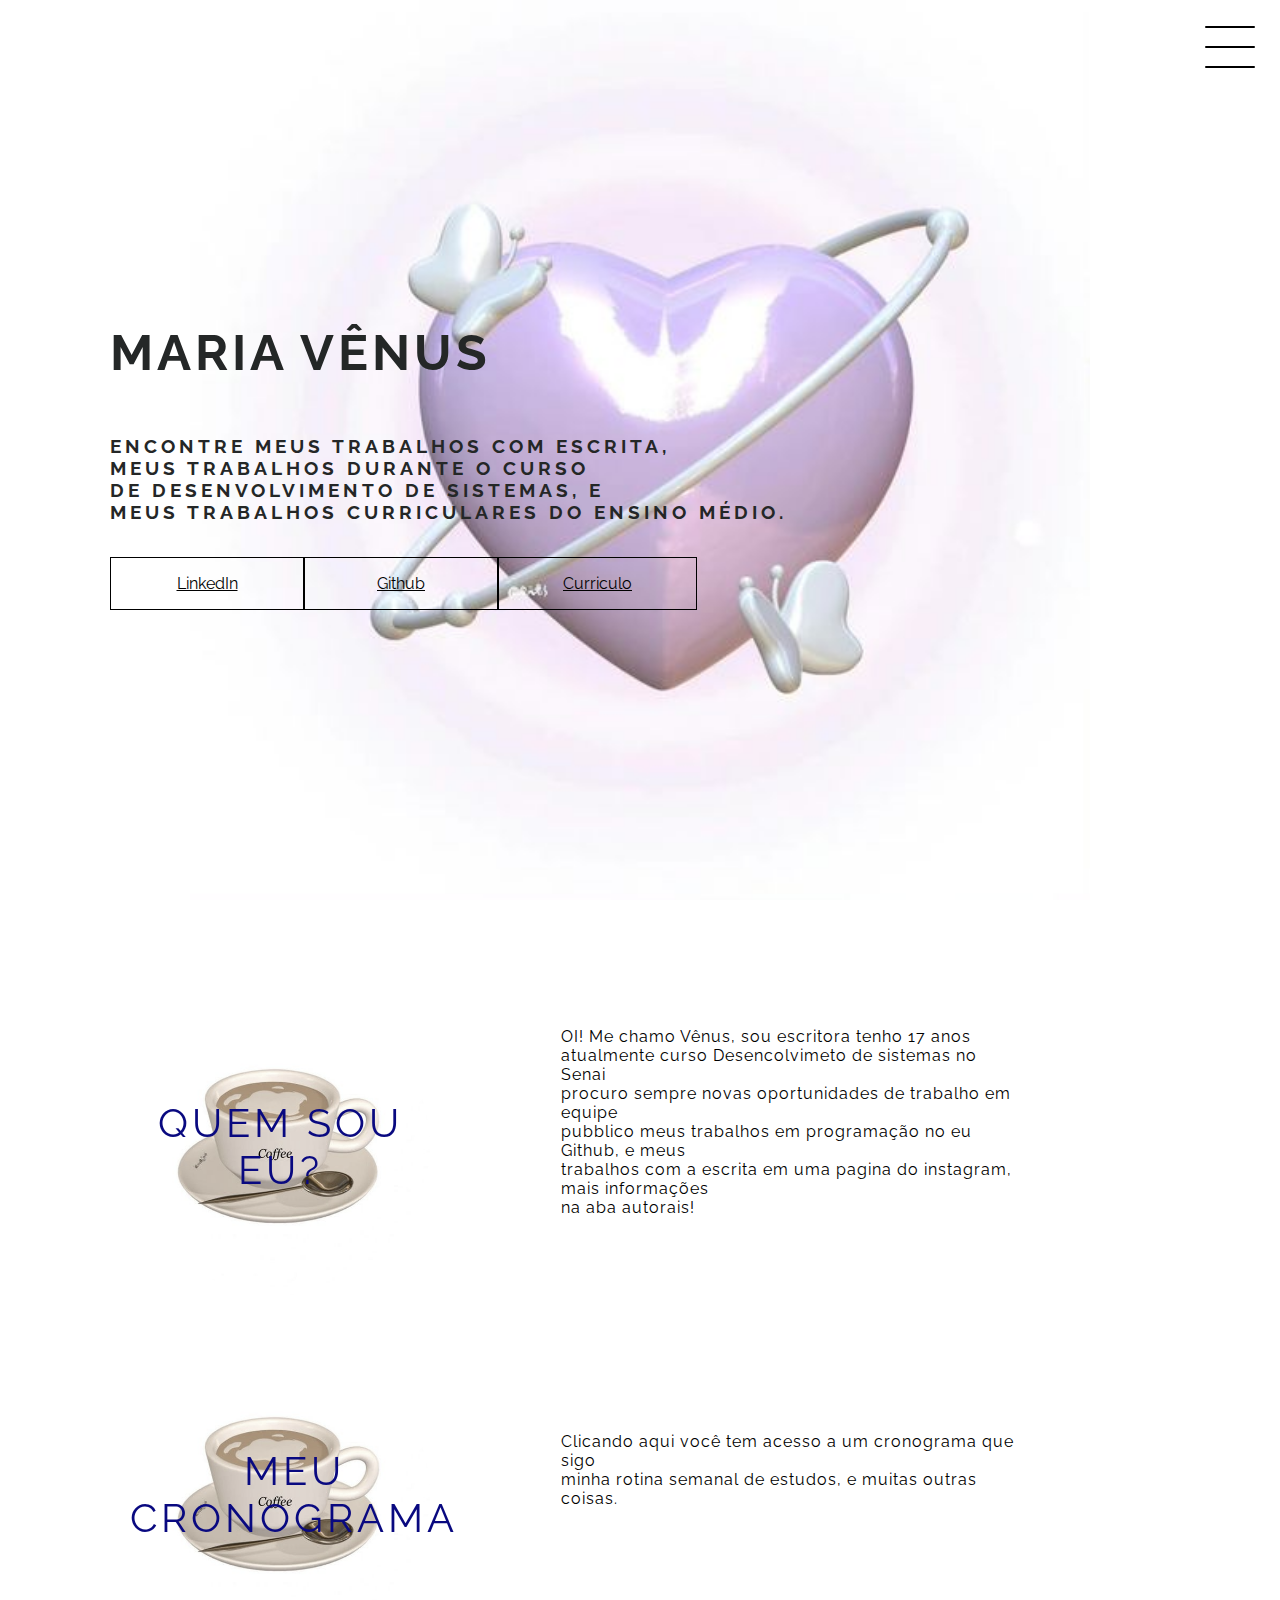
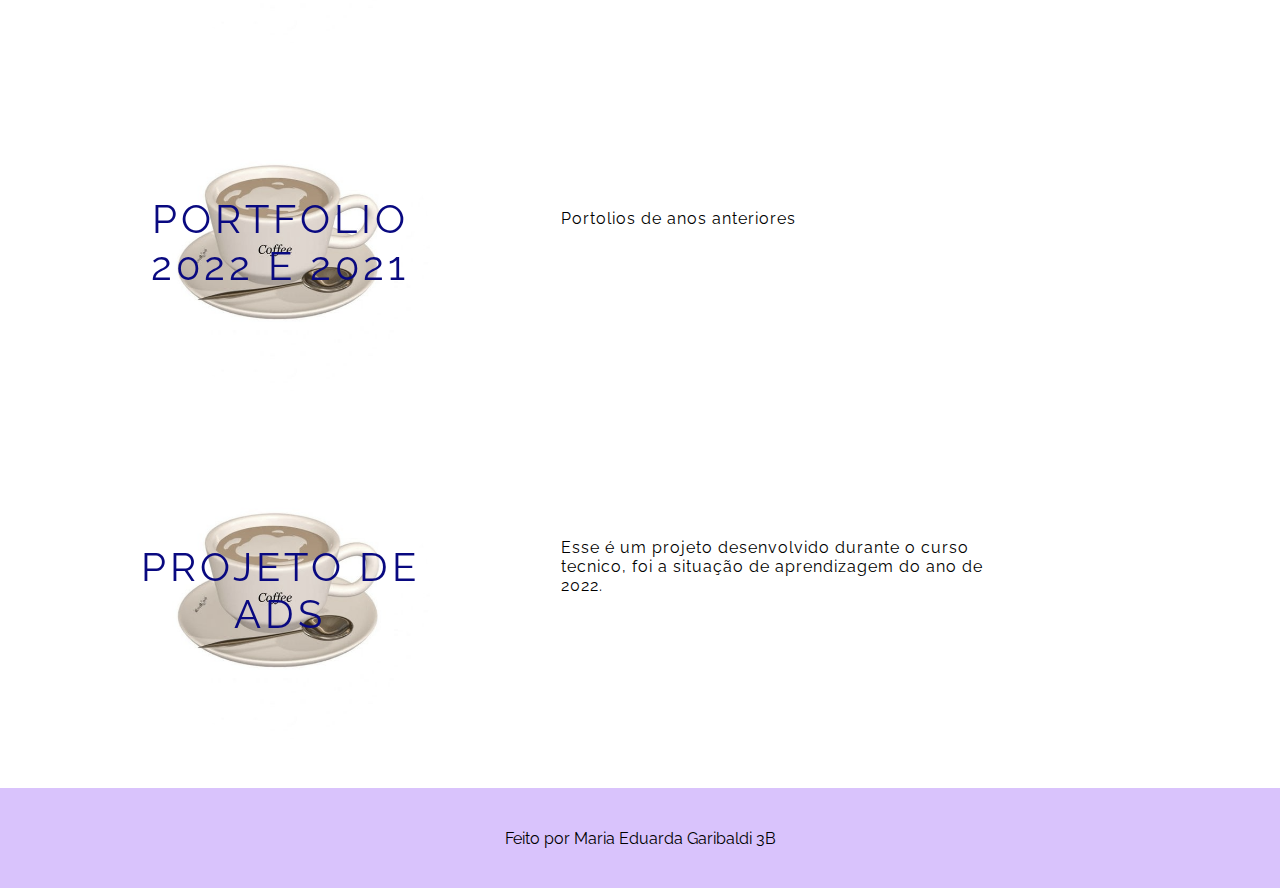
==== index.html @ 9e5c7d55 "Add files via upload" ====
<!DOCTYPE html>
<html lang="en">
<head>
    <meta charset="UTF-8">
    <meta http-equiv="X-UA-Compatible" content="IE=edge">
    <meta name="viewport" content="width=device-width, initial-scale=1.0">
    <title>Portfolio</title>
    <link rel="stylesheet" href="style.css">
   <link rel="shortcut icon" href="gati.png" type="image/x-icon">
</head>
<body>
   <header class="header-container">
    <div class="header">
       <div class="checkbox.container">
        <div class="checkbox-wrapper">
            <input type="checkbox" id="toggle">
            <label class="checkbox" for="toggle">
                <div class="trace"></div>
                <div class="trace"></div>
                <div class="trace"></div>
            </label>
            <div class="menu"></div>
            <nav class="menu-items">
                <ul>
                    <li>
                    <a href="index.html">Home</a>
                    </li>
                    <li>
                        <a href="trabalhos.html">Autorais</a>
                    </li>
                    <li>
                        <a href="natureza.html">Ciências da natureza</a>
                    </li>
                    <li>
                        <a href="humanas.html">Ciências humanas</a>
                    </li>
                    <li>
                        <a href="linguagens.html">Linguagens</a>
                    </li>
                    <li>
                        <a href="matematica.html">Matemática</a>
                    </li>
                    <li>
                        <a href="tecnico.html">ADS</a>
                    </li>
                </ul>
            </nav>
        </div>

       </div>
    
       </div>
<h1>Maria Vênus</h1>
<h3> Encontre meus trabalhos com escrita,<br> meus trabalhos durante o curso<br> de desenvolvimento de sistemas, e<br> 
    Meus trabalhos curriculares do ensino médio.
   </h3>
   <div class="social-media">
    <a href="https://www.linkedin.com/in/maria-eduarda-garibaldi-da-cruz-356b55223/">LinkedIn</a>
    <a href="https://github.com/venous666">Github</a>
    <a href="https://www.canva.com/design/DAFjjfFxej4/xBbkwduKKBiIYEvQN_GKgA/edit?utm_content=DAFjjfFxej4&utm_campaign=designshare&utm_medium=link2&utm_source=sharebutton">Curriculo    </a>
   </div>
   </header>
   <main class="container">
    <div class="card-container">
        <div class="card">
            <div class="card-wrapper">
                <a href="#">Quem sou eu?</a>
                <p>confere ai!</p>
            </div>
        </div>
        <div class="card-text1">
           OI! Me chamo Vênus, sou escritora tenho 17 anos<br>
           atualmente curso Desencolvimeto de sistemas no Senai<br>
           procuro sempre novas oportunidades de trabalho em equipe<br>
           pubblico meus trabalhos em programação no eu Github, e meus<br>
           trabalhos com a escrita em uma pagina do instagram, mais informações<br>
           na aba autorais! 
        </div>
        
    </div>
    <div class="card-container">
        <div class="card">
            <div class="card-wrapper">
                <a href="cronograma.html">Meu cronograma</a>
                <p>confere ai!</p>
            </div>
        </div>
        <div class="card-text2">
            Clicando aqui você tem acesso a um cronograma que sigo<br>
            minha rotina semanal de estudos, e muitas outras coisas.    
        </div>
    </div>
    <div class="card-container">
        <div class="card">
            <div class="card-wrapper">
                <a href="https://linktr.ee/venuslindinha">Portfolio 2022 e 2021</a>
                <p>confere ai!</p>
            </div>
        </div>
        <div class="card-text3">
            Portolios de anos anteriores
        </div>
        
    </div>
    <div class="card-container">
        <div class="card">
            <div class="card-wrapper">
                <a href="https://barcopoggers.netlify.app/">Projeto de ADS</a>
                <p>confere ai!</p>
            </div>
        </div>
        <div class="card-text4">
            Esse é um projeto desenvolvido durante o curso tecnico, foi a situação de aprendizagem do ano de 2022.
        </div>
   </main>
   <footer class="footer">
       Feito por Maria Eduarda Garibaldi 3B
   </footer>

   

   
    
</body>
</html>
---- style.css ----
@import url('https://fonts.googleapis.com/css2?family=Raleway:ital,wght@1,100;1,200&display=swap');

body{
  margin: 0;
  padding: 0;
  font-family: 'Raleway', sans-serif;
  color: rgb(36, 39, 39);
}
.header-container{
  height: 100vh;
  width: 100vw;
  background-color: #ffffff;
  background-image: url('coracao.jpg');
  background-repeat: no-repeat;
  background-position: center;
  background-size: contain;
  display: flex;
  flex-direction: column;
  justify-content: center;
  align-items: flex-start;
  box-sizing: border-box;
  padding: 0 110px;
  position: relative;

}
h1{
  font-size: 50px;
  text-transform: uppercase;
  letter-spacing: 4px;
}
h3{
  text-transform: uppercase;
  letter-spacing: 4px; 
}

.social-media{
  margin-top: 1rem;
  display: flex;
}
.social-media a{
  color: black;
  padding: 1rem 4rem;
  border: 1px solid black;
  min-width: 4rem;
  display: flex;
  align-items: center;
  justify-content: center;
  transition: .5s ease-in-out;
}
.social-media a:hover{
  background-color: aliceblue;
}

.checkbox-container{
  display: flex;
  justify-content: center;
  align-items: center;
}

.checkbox{
  height: 100px;
  width: 100px;
  position: absolute;
  right: 0;
  top:0;
  display: flex;
  justify-content: center;
  cursor: pointer;
  z-index: 9999;
  transition: 500ms ease-in-out 0s;
  
}
.checkbox .trace{
  width: 50px;
  height: 2px;
  background-color: black;
  position: absolute;
  border-radius: 4px;
  transition: 0.5s ease-in-out 0s;
}
.checkbox .trace:nth-child(1){
  top: 26px;
  transform: rotate(0);

}
.checkbox .trace:nth-child(2){
  top: 46px;
  transform: rotate(0);

}
.checkbox .trace:nth-child(3){
  top: 66px;
  transform: rotate(0);

}

#toggle{
  display: none;
}

.menu{
  position: absolute;
  top: 28px;
  right: 30px;
  background-color: transparent;
  height: 4px;
  width: 10px;
  border-radius: 50%;
  box-shadow: 0px 0px 0px 0px;
  z-index: -1;
  transition: 400ms ease-in-out 0s;
}
.menu-items{
  position: fixed;
  top: 0px;
  left:0px;
  width: 100%;
  height: 100vh;
  display: flex;
  justify-content: center;
  align-items: center;
  z-index:2;
  opacity: 0;
  visibility: hidden;
  transition: 400ms ease-in-out 0s;
}
.menu-items ul{
  list-style-type: none;

}
.menu-items li a{
  margin: 10px 0;
  color: black;
  text-decoration: none;
  text-transform: uppercase;
  letter-spacing: 4px;
  font-size: 40px;
}
#toggle:checked + .checkbox .trace:nth-child(1){
  transform:rotate(45deg);
  top:47px;

}
#toggle:checked + .checkbox .trace:nth-child(2){
  transform: translate(-100px);
  width: 30px;
  visibility: hidden;
  opacity: 0;
}
#toggle:checked + .checkbox .trace:nth-child(3){
  transform: rotate(-45deg);
  top: 48px;
}
 #toggle:checked + .checkbox{
  background-color: aliceblue;
 }
 #toggle:checked ~ .menu{
  box-shadow: 0px 0px 0px 100vmax  aliceblue;
  z-index: 1;
 }

 #toggle:checked ~ .menu-items{
visibility: visible;
opacity: 1;
 }

 .container{
  height: auto;
  width: 100%;
  display: flex;
  flex-direction: column;
  justify-content: space-evenly;
  margin: 3rem 0;
 }
 .card-container{
  display: flex;
  justify-content: space-evenly;
  align-items: center;
  width: 90%;
 }
 .card{
  height: 300px;
  width: 300px;
  display: flex;
  margin: 3rem 0 0 0;
  border-radius: 100%;
  background-color:#de90fc ;
  background-image: url('coffeemug.jpg');
  background-position: center;
  background-size: cover;
  background-repeat: no-repeat;
  filter: grayscale(0.5);
  color: black;
  cursor: pointer;
  transition: 0.5s ease-in-out;
 }
 .card-text1{
  width: 40%;
  letter-spacing: 1px;
  color: rgb(0, 0, 0);
 }
 .card-text2{
  width: 40%;
  letter-spacing: 1px;
  color: rgb(0, 0, 0);
 }
 .card-text3{
  width: 40%;
  letter-spacing: 1px;
  color: rgb(0, 0, 0);
 }
 .card-text4{
  width: 40%;
  letter-spacing: 1px;
  color: rgb(0, 0, 0);
 }
 .card-text5{
  width: 40%;
  letter-spacing: 1px;
  color: rgb(0, 0, 0);
 }
 .card-text6{
  width: 40%;
  letter-spacing: 1px;
  color: rgb(0, 0, 0);
 }
 
 .card-wrapper{
  text-align: center;
  display: flex;
  flex-direction: column;
  justify-content: center;
  align-items: center;
  position: relative;
 }
 
 .card-wrapper::before{
  content: '';
  position: absolute;
  height: 100px;
  width: 100px;
  border-radius: 50%;
  display: block;
  border: 1px solid rgb(255, 255, 255);
  opacity: 0;
  transition: 0.5s ease-in-out;
 }
 .card-wrapper a{
  text-decoration: none;
  z-index: 10;
  font-size:40px ;
  text-transform:uppercase;
  letter-spacing: 4px;
  transition: 0.5s ease-in-out;
 }

 .card-wrapper p{
  font-size: 0;
  visibility: visible;
  opacity: 0;
  font-weight: bold;
  text-transform: uppercase;
  transition: 0.5s ease-in-out;

 }
 .card:hover{
  filter: unset;
 }

 .card:hover > .card-wrapper::before{
  height: 200px;
  width: 200px;
  opacity: 1;

 }
 .card:hover > .card-wrapper p{
  opacity: 1;
  visibility: visible;
  font-size: 14px;
 }
 footer{
  height: 100px;
  width: 100%;
  background-color:#d9c3fc;
  display: flex;
  align-items: center;
  justify-content: center;
  color: rgb(0, 0, 0);
 }
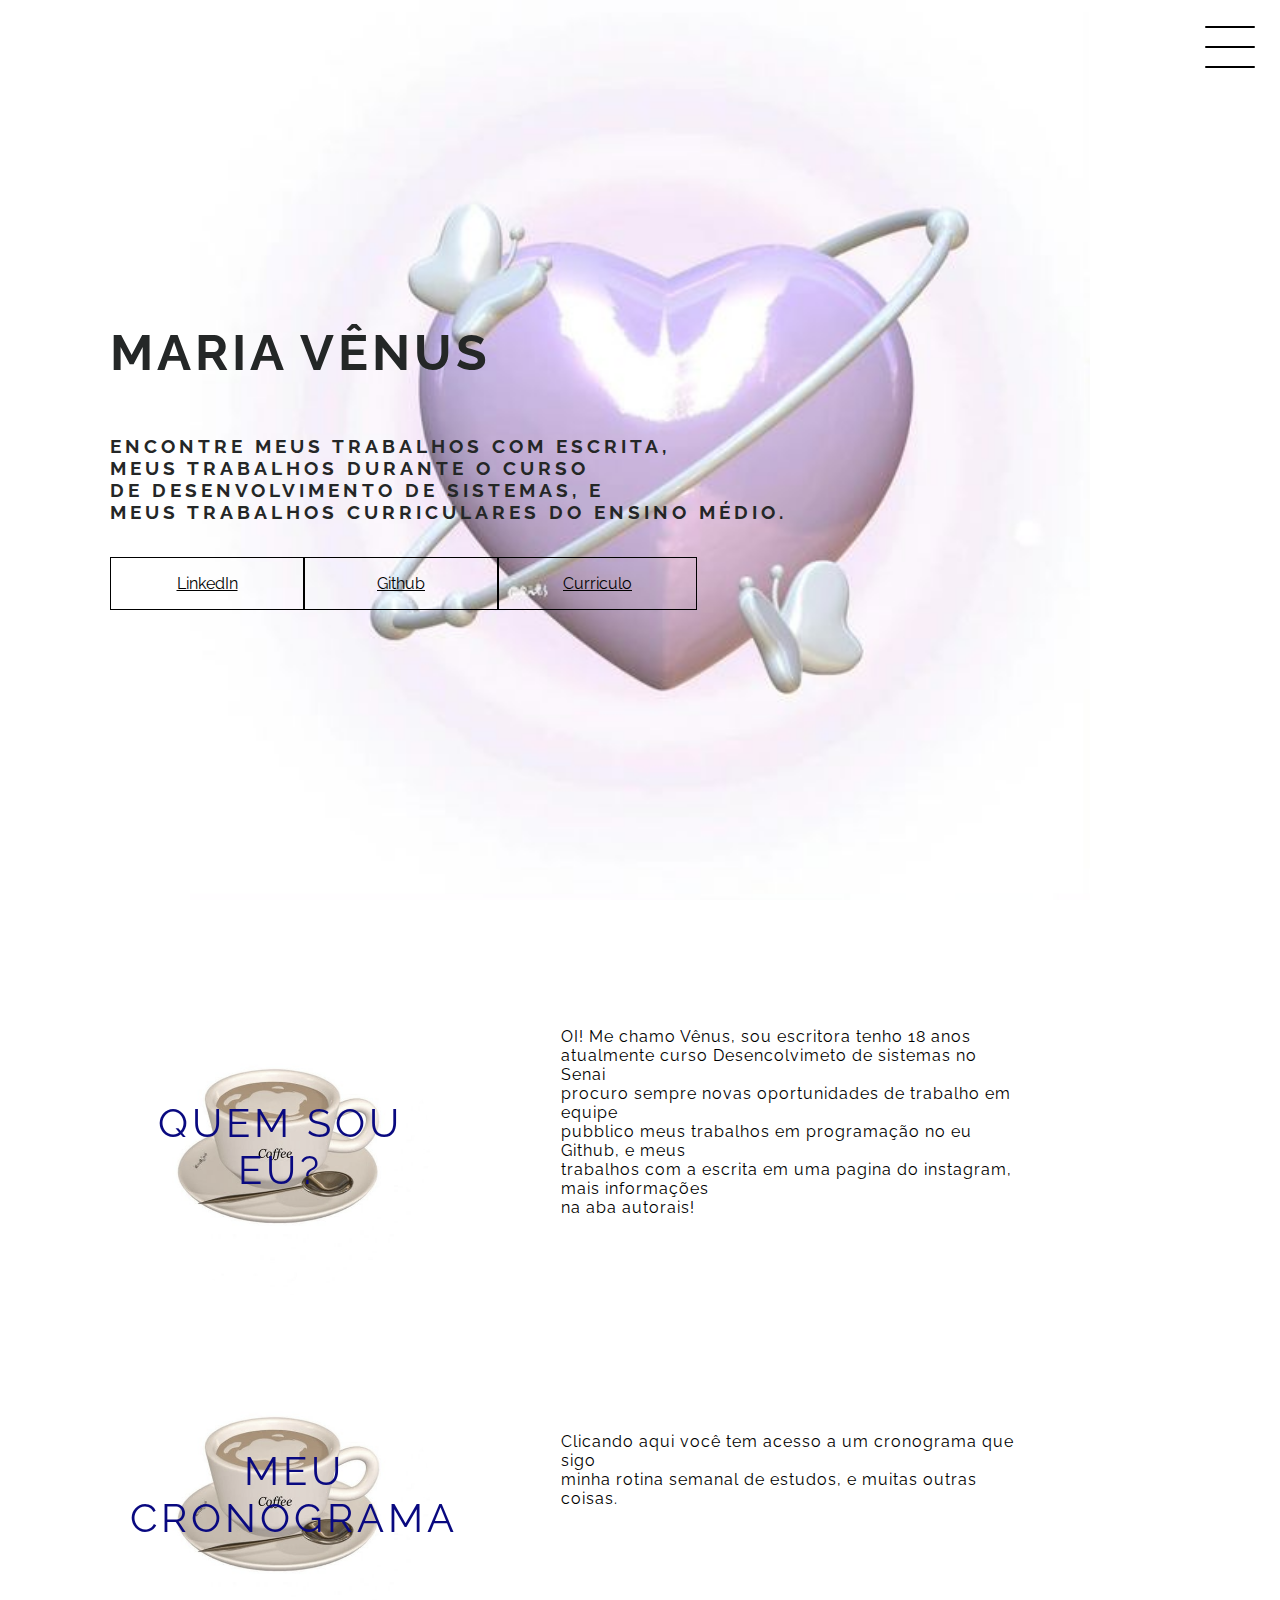
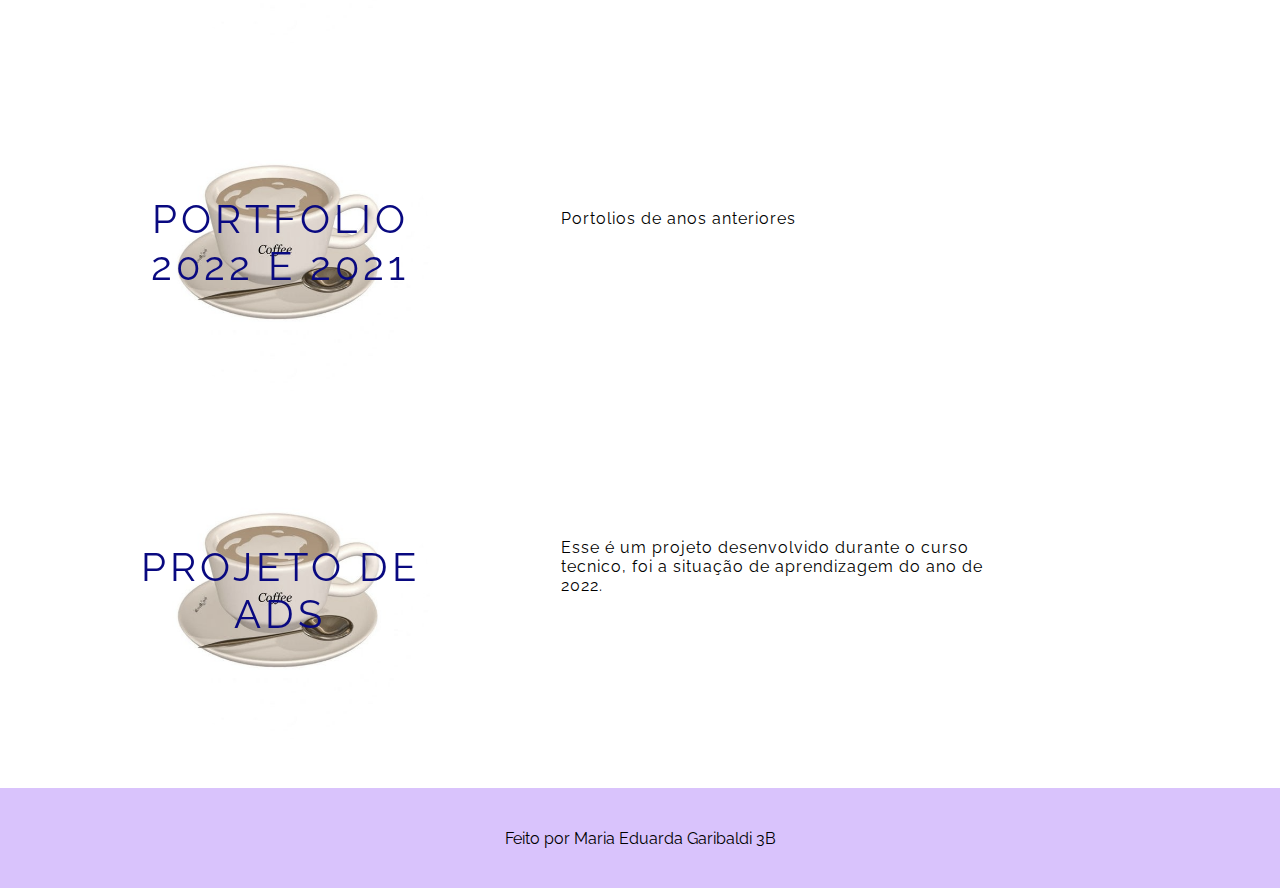
==== commit d370d99c: "newversion" ====
--- a/index.html
+++ b/index.html
@@ -69,7 +69,7 @@
             </div>
         </div>
         <div class="card-text1">
-           OI! Me chamo Vênus, sou escritora tenho 17 anos<br>
+           OI! Me chamo Vênus, sou escritora tenho 18 anos<br>
            atualmente curso Desencolvimeto de sistemas no Senai<br>
            procuro sempre novas oportunidades de trabalho em equipe<br>
            pubblico meus trabalhos em programação no eu Github, e meus<br>
@@ -81,7 +81,7 @@
     <div class="card-container">
         <div class="card">
             <div class="card-wrapper">
-                <a href="cronograma.html">Meu cronograma</a>
+                <a href="cronograma.html"target="_blank">Meu cronograma</a>
                 <p>confere ai!</p>
             </div>
         </div>
@@ -93,7 +93,7 @@
     <div class="card-container">
         <div class="card">
             <div class="card-wrapper">
-                <a href="https://linktr.ee/venuslindinha">Portfolio 2022 e 2021</a>
+                <a href="https://linktr.ee/venuslindinha"target="_blank">Portfolio 2022 e 2021</a>
                 <p>confere ai!</p>
             </div>
         </div>
@@ -105,7 +105,7 @@
     <div class="card-container">
         <div class="card">
             <div class="card-wrapper">
-                <a href="https://barcopoggers.netlify.app/">Projeto de ADS</a>
+                <a href="https://barcopoggers.netlify.app/"target="_blank">Projeto de ADS</a>
                 <p>confere ai!</p>
             </div>
         </div>
